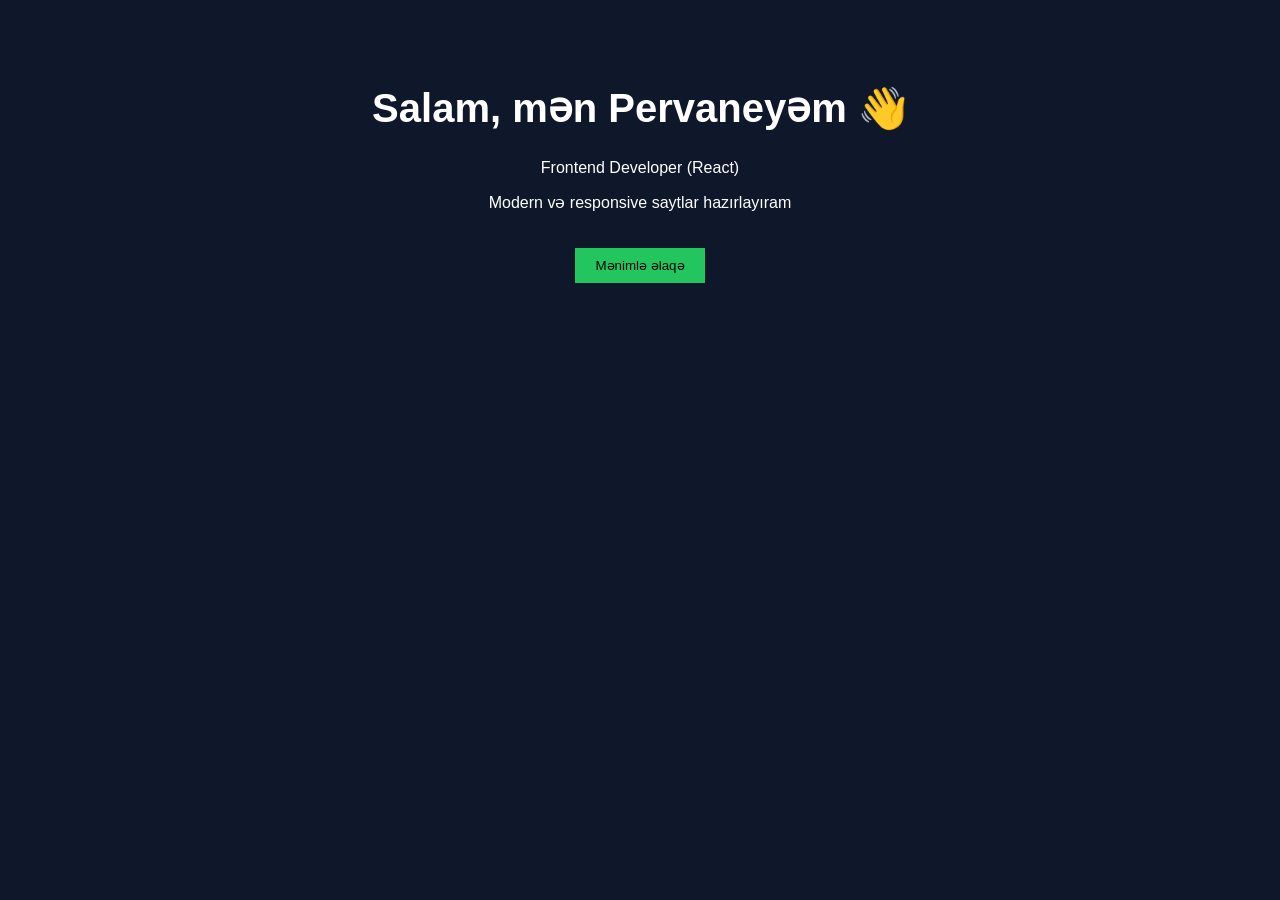
==== index.html @ f60033d6 "Create index.html" ====
<!DOCTYPE html>
<html lang="en">
<head>
  <meta charset="UTF-8">
  <title>Pervane Portfolio</title>
  <style>
    body {
      font-family: Arial;
      background: #0f172a;
      color: white;
      text-align: center;
      padding: 50px;
    }
    h1 {
      font-size: 40px;
    }
    .btn {
      background: #22c55e;
      padding: 10px 20px;
      color: black;
      border: none;
      cursor: pointer;
      margin-top: 20px;
    }
  </style>
</head>
<body>

  <h1>Salam, mən Pervaneyəm 👋</h1>
  <p>Frontend Developer (React)</p>
  <p>Modern və responsive saytlar hazırlayıram</p>

  <button class="btn">Mənimlə əlaqə</button>

</body>
</html>
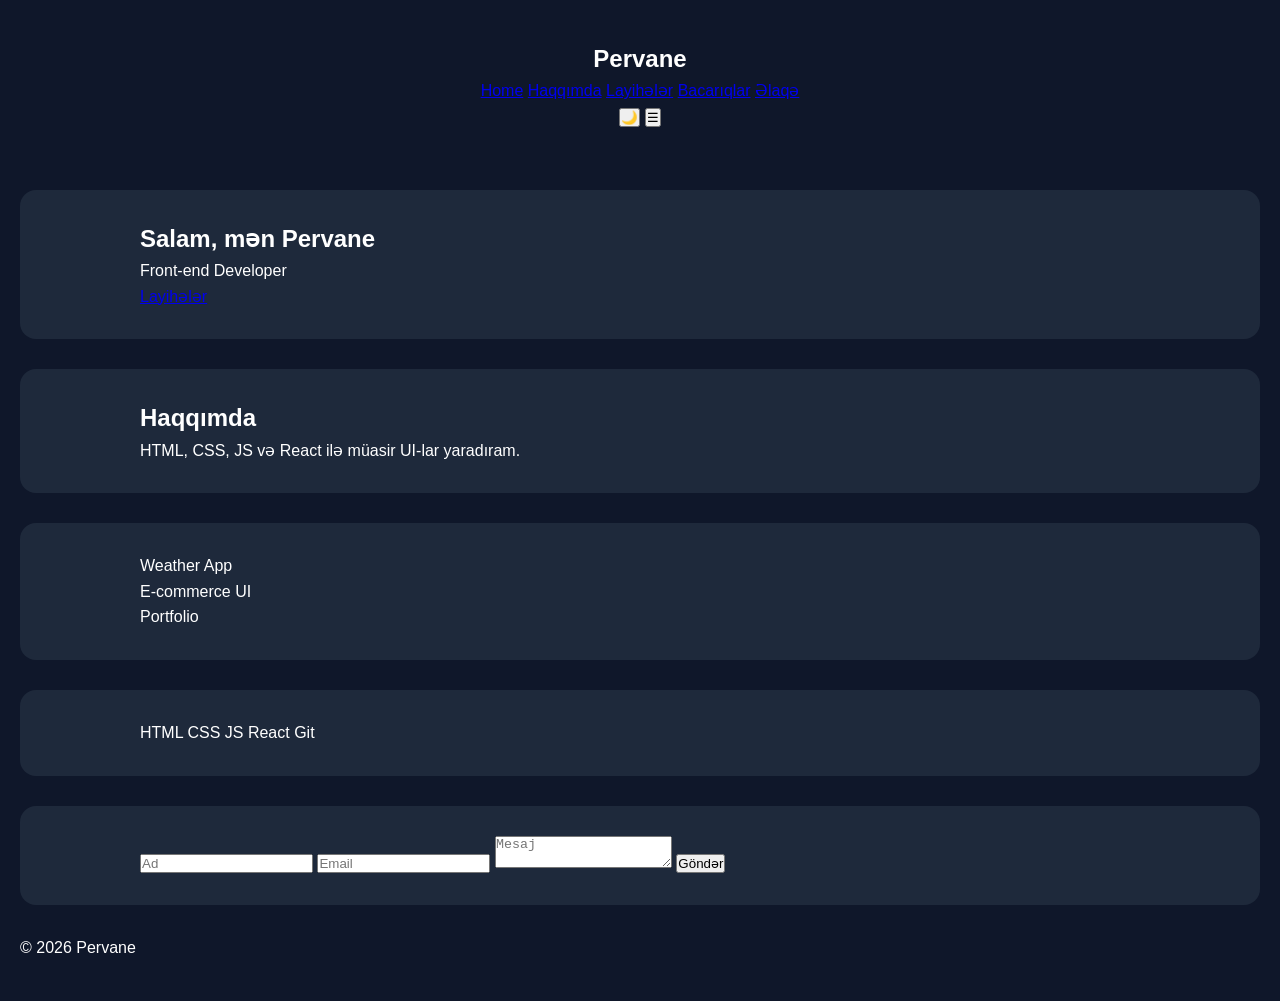
==== commit 9cfee886: "Update index.html" ====
--- a/index.html
+++ b/index.html
@@ -1,36 +1,165 @@
 <!DOCTYPE html>
-<html lang="en">
+<html lang="az">
 <head>
-  <meta charset="UTF-8">
-  <title>Pervane Portfolio</title>
-  <style>
-    body {
-      font-family: Arial;
-      background: #0f172a;
-      color: white;
-      text-align: center;
-      padding: 50px;
-    }
-    h1 {
-      font-size: 40px;
-    }
-    .btn {
-      background: #22c55e;
-      padding: 10px 20px;
-      color: black;
-      border: none;
-      cursor: pointer;
-      margin-top: 20px;
-    }
-  </style>
+  <meta charset="UTF-8" />
+  <meta name="viewport" content="width=device-width, initial-scale=1.0"/>
+  <title>Pervane | Front-end Developer</title>
+
+  <link href="https://fonts.googleapis.com/css2?family=Inter:wght@400;500;600;700&display=swap" rel="stylesheet">
+  <link rel="stylesheet" href="style.css">
 </head>
+
 <body>
 
-  <h1>Salam, mən Pervaneyəm 👋</h1>
-  <p>Frontend Developer (React)</p>
-  <p>Modern və responsive saytlar hazırlayıram</p>
+<!-- NAVBAR -->
+<header class="header">
+  <div class="container nav-container">
+    <h2 class="logo">Pervane</h2>
 
-  <button class="btn">Mənimlə əlaqə</button>
+    <nav class="nav" id="nav">
+      <a href="#home">Home</a>
+      <a href="#about">Haqqımda</a>
+      <a href="#projects">Layihələr</a>
+      <a href="#skills">Bacarıqlar</a>
+      <a href="#contact">Əlaqə</a>
+    </nav>
+
+    <div class="actions">
+      <button id="themeToggle">🌙</button>
+      <button class="burger" id="burger">☰</button>
+    </div>
+  </div>
+</header>
+
+<!-- HERO -->
+<section id="home" class="hero reveal">
+  <div class="container">
+    <h1>Salam, mən <span class="highlight">Pervane</span></h1>
+    <p>Front-end Developer</p>
+    <a href="#projects" class="btn">Layihələr</a>
+  </div>
+</section>
+
+<!-- ABOUT -->
+<section id="about" class="section reveal">
+  <div class="container">
+    <h2>Haqqımda</h2>
+    <p>HTML, CSS, JS və React ilə müasir UI-lar yaradıram.</p>
+  </div>
+</section>
+
+<!-- PROJECTS -->
+<section id="projects" class="section reveal">
+  <div class="container grid">
+    <div class="card">Weather App</div>
+    <div class="card">E-commerce UI</div>
+    <div class="card">Portfolio</div>
+  </div>
+</section>
+
+<!-- SKILLS -->
+<section id="skills" class="section reveal">
+  <div class="container skills">
+    <span>HTML</span>
+    <span>CSS</span>
+    <span>JS</span>
+    <span>React</span>
+    <span>Git</span>
+  </div>
+</section>
+
+<!-- CONTACT -->
+<section id="contact" class="section reveal">
+  <div class="container">
+    <form id="contactForm">
+      <input type="text" id="name" placeholder="Ad" required>
+      <input type="email" id="email" placeholder="Email" required>
+      <textarea id="message" placeholder="Mesaj"></textarea>
+      <button type="submit" class="btn">Göndər</button>
+    </form>
+  </div>
+</section>
+
+<footer class="footer">
+  © 2026 Pervane
+</footer>
+
+<!-- JS -->
+<script>
+/* =========================
+   MOBILE MENU
+========================= */
+const burger = document.getElementById("burger");
+const nav = document.getElementById("nav");
+
+burger.addEventListener("click", () => {
+  nav.classList.toggle("active");
+});
+
+/* =========================
+   DARK MODE
+========================= */
+const themeToggle = document.getElementById("themeToggle");
+
+themeToggle.addEventListener("click", () => {
+  document.body.classList.toggle("dark");
+
+  themeToggle.textContent =
+    document.body.classList.contains("dark") ? "☀️" : "🌙";
+});
+
+/* =========================
+   SMOOTH SCROLL (enhanced)
+========================= */
+document.querySelectorAll('a[href^="#"]').forEach(link => {
+  link.addEventListener("click", e => {
+    e.preventDefault();
+    const target = document.querySelector(link.getAttribute("href"));
+    if (target) {
+      target.scrollIntoView({ behavior: "smooth" });
+      nav.classList.remove("active");
+    }
+  });
+});
+
+/* =========================
+   SCROLL REVEAL
+========================= */
+const observer = new IntersectionObserver(entries => {
+  entries.forEach(entry => {
+    if (entry.isIntersecting) {
+      entry.target.classList.add("show");
+    }
+  });
+});
+
+document.querySelectorAll(".reveal").forEach(el => observer.observe(el));
+
+/* =========================
+   FORM VALIDATION
+========================= */
+const form = document.getElementById("contactForm");
+
+form.addEventListener("submit", e => {
+  e.preventDefault();
+
+  const name = document.getElementById("name").value.trim();
+  const email = document.getElementById("email").value.trim();
+
+  if (name.length < 2) {
+    alert("Ad çox qısadır");
+    return;
+  }
+
+  if (!email.includes("@")) {
+    alert("Email düzgün deyil");
+    return;
+  }
+
+  alert("Mesaj göndərildi!");
+  form.reset();
+});
+</script>
 
 </body>
 </html>
--- a/style.css
+++ b/style.css
@@ -0,0 +1,49 @@
+* {
+  margin: 0;
+  padding: 0;
+  box-sizing: border-box;
+}
+
+body {
+  font-family: Arial, sans-serif;
+  background-color: #0f172a;
+  color: #ffffff;
+  line-height: 1.6;
+  min-height: 100vh;
+  padding: 40px 20px;
+}
+
+.container {
+  max-width: 1000px;
+  margin: 0 auto;
+}
+
+header {
+  text-align: center;
+  margin-bottom: 60px;
+}
+
+header h1 {
+  font-size: 48px;
+  margin-bottom: 10px;
+  color: #22c55e;
+}
+
+header p {
+  font-size: 20px;
+  color: #cbd5e1;
+}
+
+section {
+  background-color: #1e293b;
+  padding: 30px;
+  border-radius: 16px;
+  margin-bottom: 30px;
+}
+
+.project {
+  background-color: #334155;
+  padding: 20px;
+  border-radius: 12px;
+  margin-top: 20px;
+}
